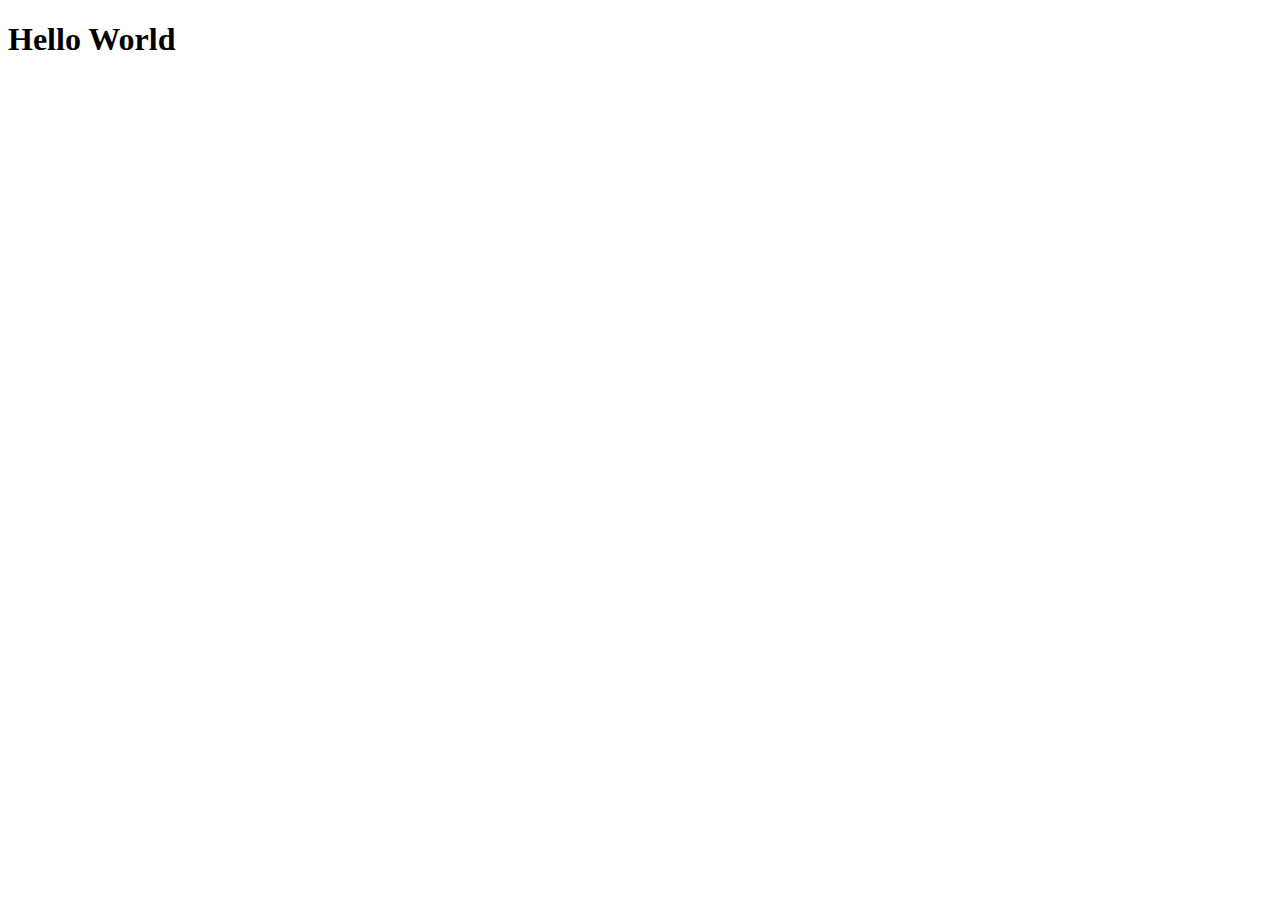
==== index.html @ 8ceb5e5d "init" ====
<!DOCTYPE html>
<html lang="en">
<head>
    <meta charset="UTF-8">
    <meta name="viewport" content="width=device-width, initial-scale=1.0">
    <title>Brevet Pajak - Sarang Koding</title>
</head>
<body>
    <h1>Hello World</h1>
</body>
</html>
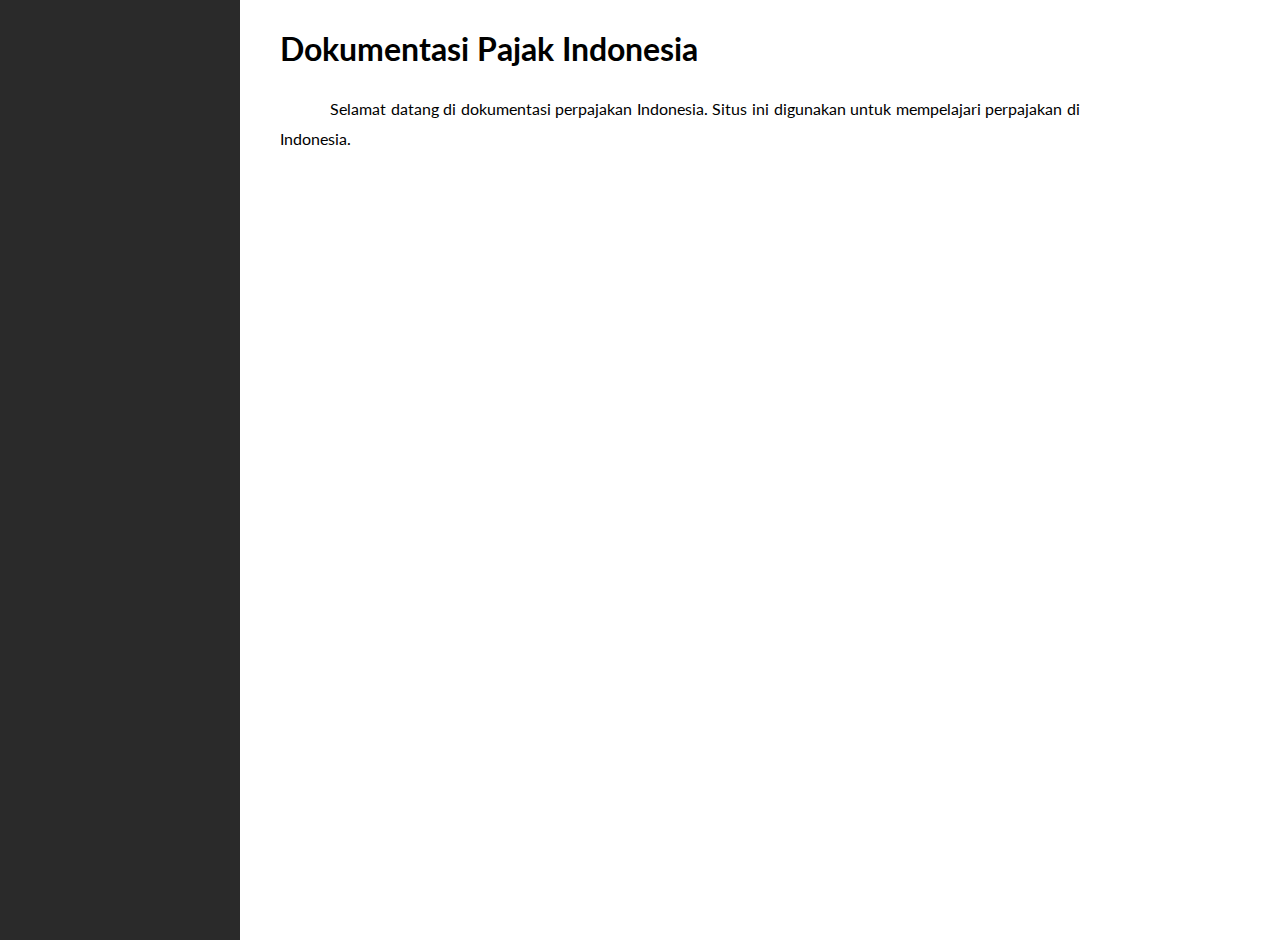
==== commit d689c489: "css and js init" ====
--- a/index.html
+++ b/index.html
@@ -4,8 +4,24 @@
     <meta charset="UTF-8">
     <meta name="viewport" content="width=device-width, initial-scale=1.0">
     <title>Brevet Pajak - Sarang Koding</title>
+    <link rel="preconnect" href="https://fonts.googleapis.com">
+    <link rel="preconnect" href="https://fonts.gstatic.com" crossorigin>
+    <link href="https://fonts.googleapis.com/css2?family=Lato:wght@300&display=swap" rel="stylesheet">
+    <link rel="stylesheet" href="pajak.css">
 </head>
 <body>
-    <h1>Hello World</h1>
+    <div class="flex-page">
+        <div class="sidebar">
+        </div>
+        <div class="content">
+            <h1 id="contentTitle">Dokumentasi Pajak Indonesia</h1>
+            <div id="contentHTML"><p>Selamat datang di dokumentasi perpajakan Indonesia. Situs ini digunakan untuk mempelajari perpajakan di Indonesia.</p></div>
+        </div>
+    </div>
+    <script src="https://code.jquery.com/jquery-3.7.0.min.js" integrity="sha256-2Pmvv0kuTBOenSvLm6bvfBSSHrUJ+3A7x6P5Ebd07/g=" crossorigin="anonymous"></script>
+    <script src="pajak.js"></script>
+    <script>
+        
+    </script>
 </body>
 </html>--- a/pajak.css
+++ b/pajak.css
@@ -0,0 +1,72 @@
+*{
+    padding: 0;
+    margin: 0;
+    font-family: 'Lato', sans-serif;
+}
+
+p{
+    padding-top: 10px;
+    max-width: 800px;
+}
+h2{
+    padding-top: 30px;
+}
+
+.flex-page{
+    display:flex;
+}
+
+.flex-page>.sidebar{
+    flex: 2;
+    background-color: #2a2a2a;
+    padding: 20px;
+    min-height: 100vh;
+}
+.sideCategory{
+    font-weight:bold;
+    padding: 5px 10px 5px 10px;
+    color: white;
+}
+.sideButton{
+    padding: 10px 10px 10px 10px;
+    color: #dadada;
+    cursor: pointer;
+    display: block;
+    margin: 5px;
+}
+.sideButton:hover{
+    background-color: #4a4a4a;
+    border-radius: 6px;
+    transition: 0.2s;
+}
+
+
+.flex-page>.content{
+    flex: 10;
+    line-height: 30px;
+}
+ul{
+    list-style-type: none;
+}
+a{
+    text-decoration: none;
+}
+
+.flex-page>.content{
+    padding: 0px 20px 20px 20px;
+}
+#contentTitle{
+    margin: 34px 20px 0px 20px;
+}
+#contentHTML{
+    margin: 20px 20px 0px 20px;
+}
+
+.sideButtonActive{
+    background-color: #4a4a4a;
+    border-radius: 6px;
+}
+.content p{
+    text-indent: 50px;
+    text-align: justify;
+}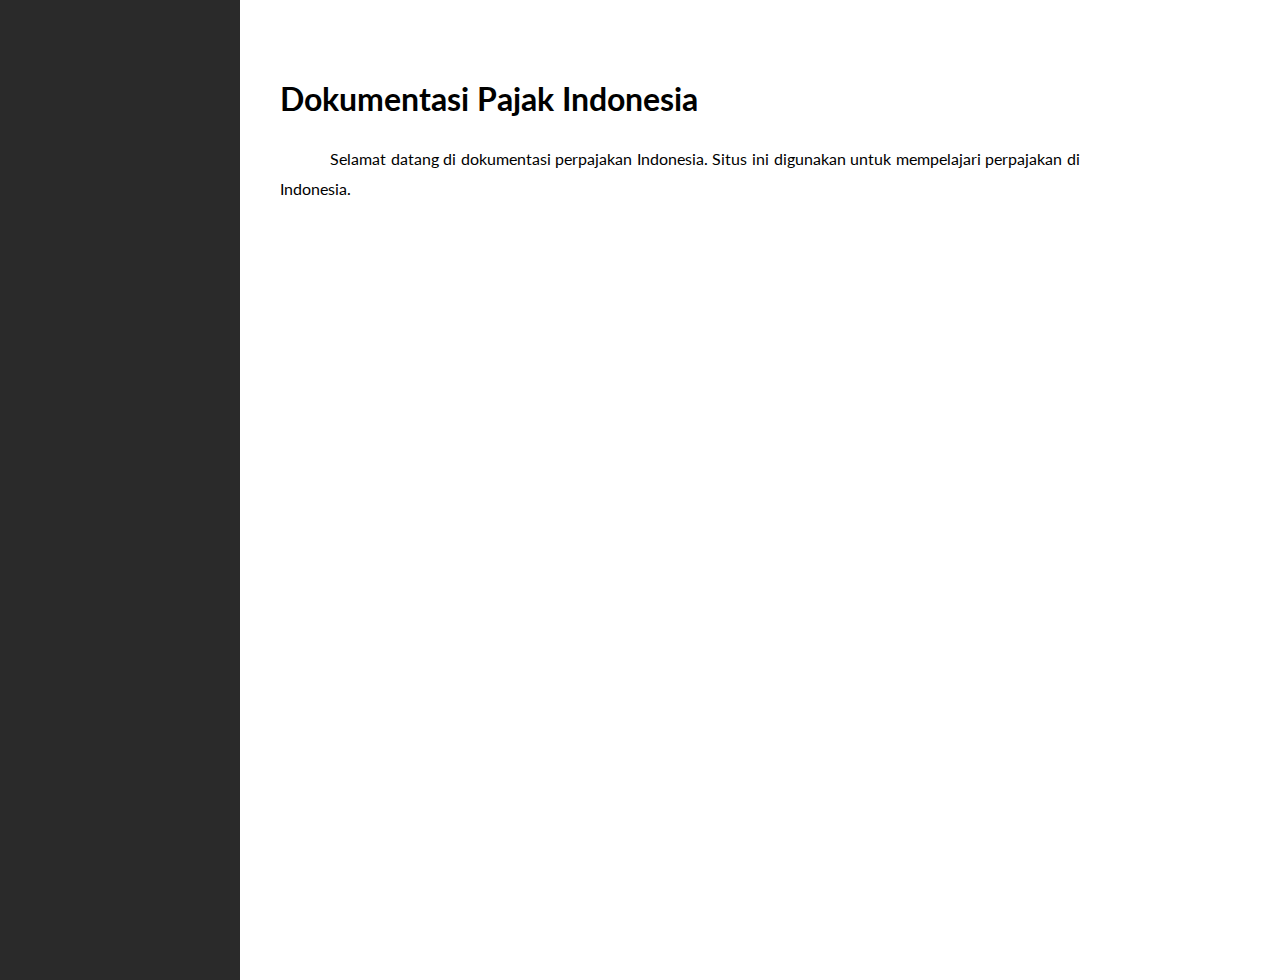
==== commit f61449cd: "sidebar" ====
--- a/index.html
+++ b/index.html
@@ -4,6 +4,7 @@
     <meta charset="UTF-8">
     <meta name="viewport" content="width=device-width, initial-scale=1.0">
     <title>Brevet Pajak - Sarang Koding</title>
+    <link rel="stylesheet" href="https://cdnjs.cloudflare.com/ajax/libs/font-awesome/6.4.2/css/all.min.css">
     <link rel="preconnect" href="https://fonts.googleapis.com">
     <link rel="preconnect" href="https://fonts.gstatic.com" crossorigin>
     <link href="https://fonts.googleapis.com/css2?family=Lato:wght@300&display=swap" rel="stylesheet">
@@ -21,7 +22,6 @@
     <script src="https://code.jquery.com/jquery-3.7.0.min.js" integrity="sha256-2Pmvv0kuTBOenSvLm6bvfBSSHrUJ+3A7x6P5Ebd07/g=" crossorigin="anonymous"></script>
     <script src="pajak.js"></script>
     <script>
-        
     </script>
 </body>
 </html>--- a/pajak.css
+++ b/pajak.css
@@ -19,7 +19,7 @@
 .flex-page>.sidebar{
     flex: 2;
     background-color: #2a2a2a;
-    padding: 20px;
+    padding: 60px 20px 20px 20px;
     min-height: 100vh;
 }
 .sideCategory{
@@ -40,11 +40,6 @@
     transition: 0.2s;
 }
 
-
-.flex-page>.content{
-    flex: 10;
-    line-height: 30px;
-}
 ul{
     list-style-type: none;
 }
@@ -53,13 +48,17 @@
 }
 
 .flex-page>.content{
-    padding: 0px 20px 20px 20px;
+    flex: 10;
+    line-height: 30px;
+    padding: 50px 20px 20px 20px;
 }
 #contentTitle{
     margin: 34px 20px 0px 20px;
 }
 #contentHTML{
     margin: 20px 20px 0px 20px;
+    padding-bottom: 200px;
+
 }
 
 .sideButtonActive{
@@ -69,4 +68,33 @@
 .content p{
     text-indent: 50px;
     text-align: justify;
-}+}
+.hamburger{
+    font-size: 30px;
+    padding: 20px;
+    bottom: 20px;
+    left: 20px;
+    cursor: pointer;
+    position: fixed;
+    z-index: 1;
+    background-color: rgba(255,255,255,0.5);
+}
+.hamburger:hover{
+    background-color: #2a2a2a;
+    color: white;
+}
+
+@media screen and (max-width: 600px) {
+    .flex-page{
+        display: inline;
+    }
+    .flex-page>.sidebar{
+        height: 100px;
+        min-height: none;
+        position: fixed;
+    }
+    .hamburger{
+        visibility: visible;
+    }
+
+  }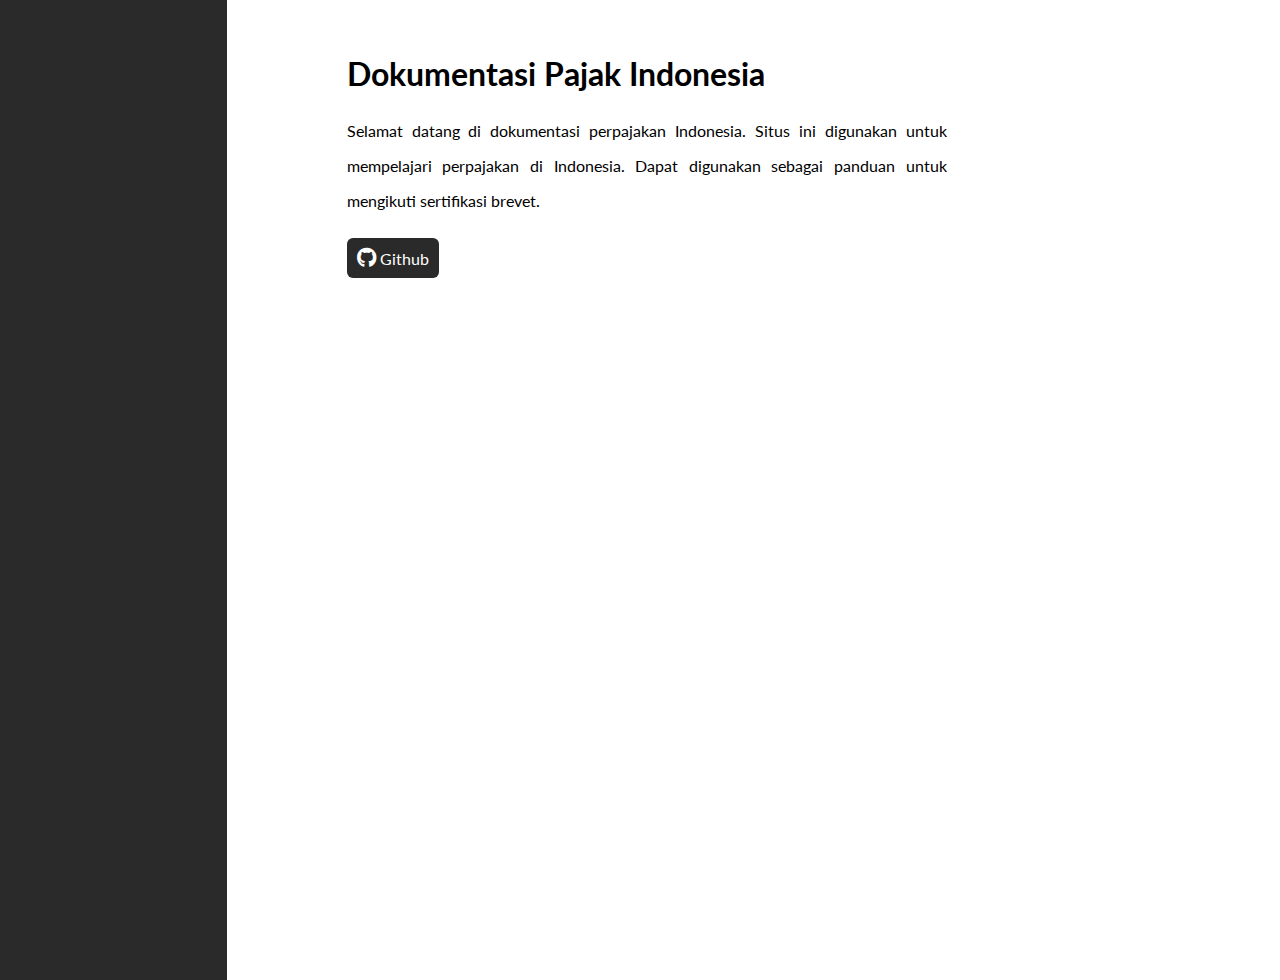
==== commit 77e8af4b: "kode formulir" ====
--- a/index.html
+++ b/index.html
@@ -16,7 +16,13 @@
         </div>
         <div class="content">
             <h1 id="contentTitle">Dokumentasi Pajak Indonesia</h1>
-            <div id="contentHTML"><p>Selamat datang di dokumentasi perpajakan Indonesia. Situs ini digunakan untuk mempelajari perpajakan di Indonesia.</p></div>
+            <div id="contentHTML">
+                <p>Selamat datang di dokumentasi perpajakan Indonesia. Situs ini digunakan untuk mempelajari perpajakan di Indonesia. Dapat digunakan sebagai panduan untuk mengikuti sertifikasi brevet.</p>
+                <a class="iconButton" href="https://github.com/ciptakelvin/pajak.sarangkoding.id">
+                    <i class="fa-brands fa-github"></i>
+                    <span>Github</span>
+                </a>
+            </div>
         </div>
     </div>
     <script src="https://code.jquery.com/jquery-3.7.0.min.js" integrity="sha256-2Pmvv0kuTBOenSvLm6bvfBSSHrUJ+3A7x6P5Ebd07/g=" crossorigin="anonymous"></script>
--- a/pajak.css
+++ b/pajak.css
@@ -3,13 +3,11 @@
     margin: 0;
     font-family: 'Lato', sans-serif;
 }
-
+th,td{
+    padding: 10px;
+}
 p{
-    padding-top: 10px;
-    max-width: 800px;
-}
-h2{
-    padding-top: 30px;
+    max-width: 600px;
 }
 
 .flex-page{
@@ -40,7 +38,7 @@
     transition: 0.2s;
 }
 
-ul{
+.sidebar ul{
     list-style-type: none;
 }
 a{
@@ -49,8 +47,7 @@
 
 .flex-page>.content{
     flex: 10;
-    line-height: 30px;
-    padding: 50px 20px 20px 20px;
+    padding: 20px 20px 20px 100px;
 }
 #contentTitle{
     margin: 34px 20px 0px 20px;
@@ -65,9 +62,15 @@
     background-color: #4a4a4a;
     border-radius: 6px;
 }
-.content p{
-    text-indent: 50px;
+
+#contentHTML>p{
+    margin-top: 20px;
     text-align: justify;
+    line-height: 35px;
+}
+#contentHTML>h2{
+    margin-top:40px;
+    line-height: 35px;
 }
 .hamburger{
     font-size: 30px;
@@ -78,15 +81,46 @@
     position: fixed;
     z-index: 1;
     background-color: rgba(255,255,255,0.5);
+    border-radius: 6px;
 }
 .hamburger:hover{
-    background-color: #2a2a2a;
+    background-color: rgba(0,0,0,0.5);
     color: white;
 }
-
+.info{
+    background-color: rgb(23, 140, 208);
+    padding: 15px;
+    max-width: 400px;
+    margin: 10px;
+    border-radius: 6px;
+    color: white;
+    line-height: 30px;
+}
+.info ul{
+    padding-left: 20px;
+}
+.iconButton{
+    background-color: #2a2a2a;
+    border-radius: 6px;
+    width: fit-content;
+    padding: 10px;
+    color: white;
+    cursor: pointer;
+    display: block;
+    margin-top: 20px;
+}
+.iconButton:hover{
+    background-color: lightblue;
+}
+.iconButton>i{
+    font-size: 20px;
+}
 @media screen and (max-width: 600px) {
     .flex-page{
         display: inline;
+    }
+    .flex-page>.content{
+        padding: 50px 20px 20px 20px;
     }
     .flex-page>.sidebar{
         height: 100px;
@@ -97,4 +131,4 @@
         visibility: visible;
     }
 
-  }+  }
